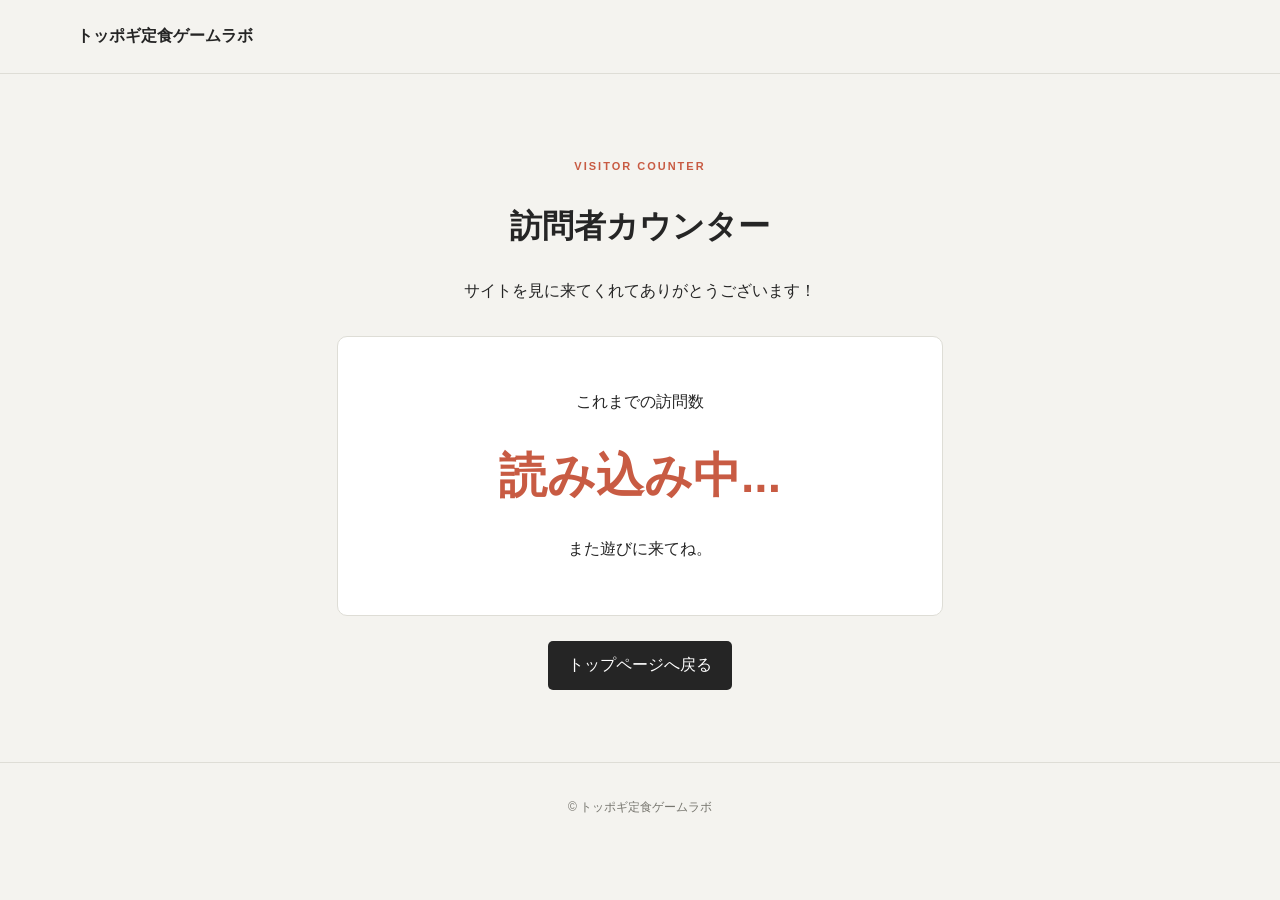
==== counter.html @ d7c63560 "Update counter.html" ====
<!DOCTYPE html>
<html lang="ja">
<head>
  <meta charset="UTF-8">
  <meta name="viewport" content="width=device-width, initial-scale=1.0">
  <meta name="description" content="トッポギ定食ゲームラボの訪問者カウンター">
  <title>訪問者カウンター | トッポギ定食ゲームラボ</title>
  <style>
    :root {
      --background: #f4f3ef;
      --surface: #ffffff;
      --text: #252525;
      --muted: #77766f;
      --accent: #c85b43;
      --border: #deddd6;
    }

    * { box-sizing: border-box; }

    body {
      margin: 0;
      background: var(--background);
      color: var(--text);
      font-family: -apple-system, BlinkMacSystemFont,
        "Noto Sans JP", "Yu Gothic", sans-serif;
      line-height: 1.8;
    }

    header, main, footer {
      padding: 22px 6%;
    }

    header {
      border-bottom: 1px solid var(--border);
    }

    header a, footer a {
      color: inherit;
      text-decoration: none;
    }

    main {
      max-width: 760px;
      margin: 50px auto;
      text-align: center;
    }

    .eyebrow {
      color: var(--accent);
      font-size: 11px;
      font-weight: bold;
      letter-spacing: 2px;
    }

    .counter-card {
      margin-top: 30px;
      padding: 35px 20px;
      background: var(--surface);
      border: 1px solid var(--border);
      border-radius: 10px;
    }

    .counter-number {
      margin: 16px 0;
      font-size: clamp(28px, 7vw, 48px);
      font-weight: bold;
      color: var(--accent);
    }

    .back-link {
      display: inline-block;
      margin-top: 25px;
      padding: 10px 20px;
      background: var(--text);
      color: white;
      border-radius: 5px;
      text-decoration: none;
    }

    footer {
      border-top: 1px solid var(--border);
      color: var(--muted);
      font-size: 12px;
      text-align: center;
    }
  </style>
</head>
<body>
  <header>
    <a href="index.html"><strong>トッポギ定食ゲームラボ</strong></a>
  </header>

  <main>
    <p class="eyebrow">VISITOR COUNTER</p>
    <h1>訪問者カウンター</h1>
    <p>サイトを見に来てくれてありがとうございます！</p>

    <section class="counter-card">
      <p>これまでの訪問数</p>
      <div class="counter-number" id="visits">読み込み中...</div>
      <p>また遊びに来てね。</p>
    </section>

    <a class="back-link" href="index.html">トップページへ戻る</a>
  </main>

  <footer>
    <p>© トッポギ定食ゲームラボ</p>
  </footer>

  <script
  data-goatcounter="https://toppogi.goatcounter.com/count"
  async src="https://gc.zgo.at/count.js">
</script>

<script>
  (function () {
    function showCount() {
      if (
        window.goatcounter &&
        typeof window.goatcounter.visit_count === "function"
      ) {
        window.goatcounter.visit_count({
          path: "TOTAL",
          append: "#visits"
        });
      } else {
        setTimeout(showCount, 200);
      }
    }

    showCount();
  })();
</script>
</body>
</html>
  
<script
  data-goatcounter="https://toppogi.goatcounter.com/count"
  async src="https://gc.zgo.at/count.js">
</script>

<script>
  (function () {
    function showCount() {
      if (
        window.goatcounter &&
        typeof window.goatcounter.visit_count === "function"
      ) {
        window.goatcounter.visit_count({
          path: "TOTAL",
          append: "#visits"
        });
      } else {
        setTimeout(showCount, 200);
      }
    }

    showCount();
  })();
</script>
</body>
</html>
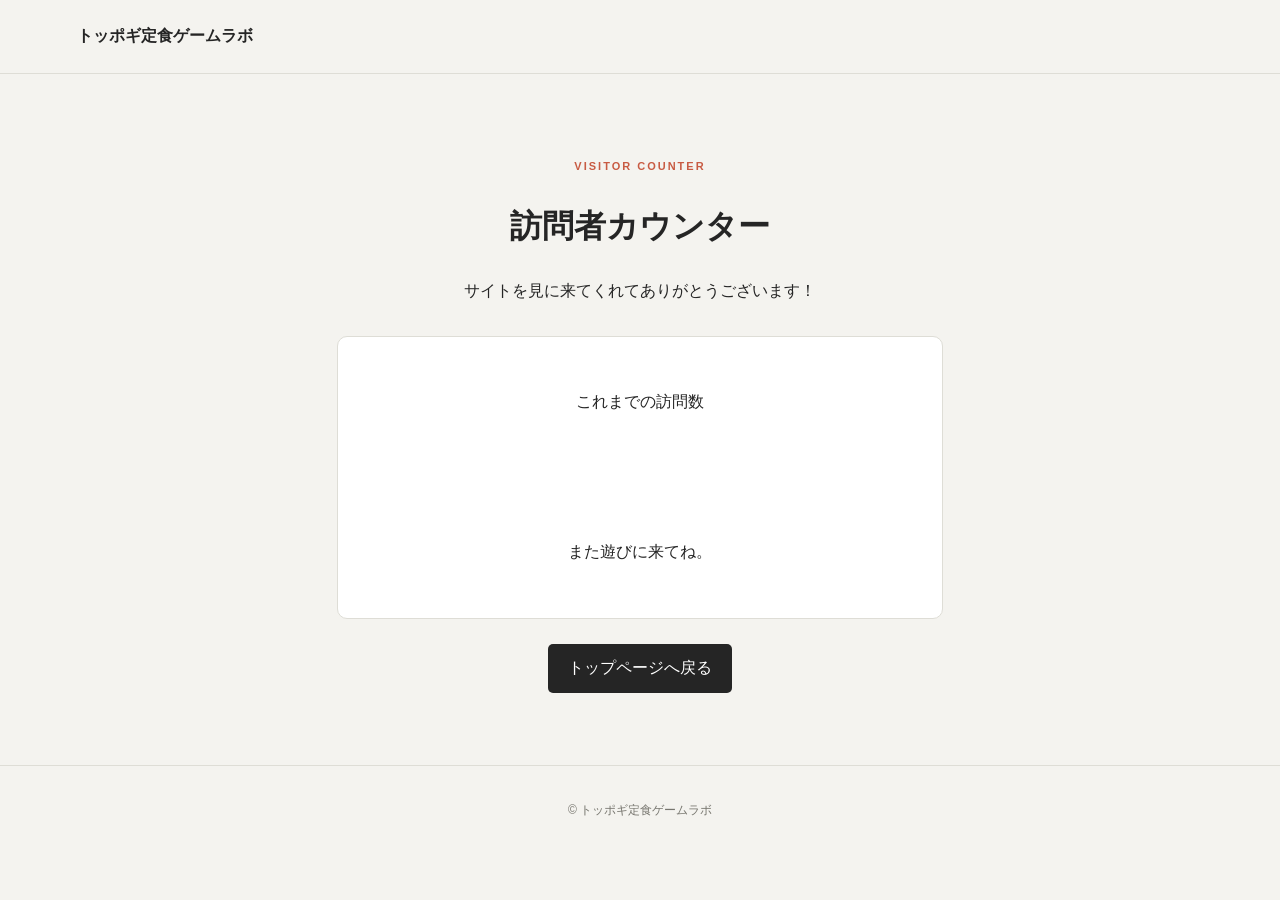
==== commit 7498f974: "Update counter.html" ====
--- a/counter.html
+++ b/counter.html
@@ -1,4 +1,3 @@
-
 <!DOCTYPE html>
 <html lang="ja">
 <head>
@@ -31,11 +30,14 @@
       padding: 22px 6%;
     }
 
-    header {
-      border-bottom: 1px solid var(--border);
+    header, footer {
+      border-color: var(--border);
+      border-style: solid;
     }
 
-    header a, footer a {
+    header { border-width: 0 0 1px; }
+
+    header a {
       color: inherit;
       text-decoration: none;
     }
@@ -79,7 +81,7 @@
     }
 
     footer {
-      border-top: 1px solid var(--border);
+      border-width: 1px 0 0;
       color: var(--muted);
       font-size: 12px;
       text-align: center;
@@ -98,7 +100,13 @@
 
     <section class="counter-card">
       <p>これまでの訪問数</p>
-      <div class="counter-number" id="visits">読み込み中...</div>
+     <iframe
+  src="https://toppogi.goatcounter.com/counter/TOTAL.html"
+  title="サイト全体の訪問数"
+  width="220"
+  height="80"
+  style="border: 0; max-width: 100%;"
+></iframe>
       <p>また遊びに来てね。</p>
     </section>
 
@@ -109,56 +117,25 @@
     <p>© トッポギ定食ゲームラボ</p>
   </footer>
 
-  <script
+ <script
   data-goatcounter="https://toppogi.goatcounter.com/count"
-  async src="https://gc.zgo.at/count.js">
+  async
+  src="https://gc.zgo.at/count.js">
 </script>
 
 <script>
-  (function () {
-    function showCount() {
-      if (
-        window.goatcounter &&
-        typeof window.goatcounter.visit_count === "function"
-      ) {
-        window.goatcounter.visit_count({
-          path: "TOTAL",
-          append: "#visits"
-        });
-      } else {
-        setTimeout(showCount, 200);
-      }
+  window.addEventListener("load", function () {
+    if (
+      window.goatcounter &&
+      typeof window.goatcounter.visit_count === "function"
+    ) {
+     window.goatcounter.visit_count({
+  path: "TOTAL",
+  append: "#visits",
+  no_cache: true
+});
     }
-
-    showCount();
-  })();
+  });
 </script>
 </body>
 </html>
-  
-<script
-  data-goatcounter="https://toppogi.goatcounter.com/count"
-  async src="https://gc.zgo.at/count.js">
-</script>
-
-<script>
-  (function () {
-    function showCount() {
-      if (
-        window.goatcounter &&
-        typeof window.goatcounter.visit_count === "function"
-      ) {
-        window.goatcounter.visit_count({
-          path: "TOTAL",
-          append: "#visits"
-        });
-      } else {
-        setTimeout(showCount, 200);
-      }
-    }
-
-    showCount();
-  })();
-</script>
-</body>
-</html>
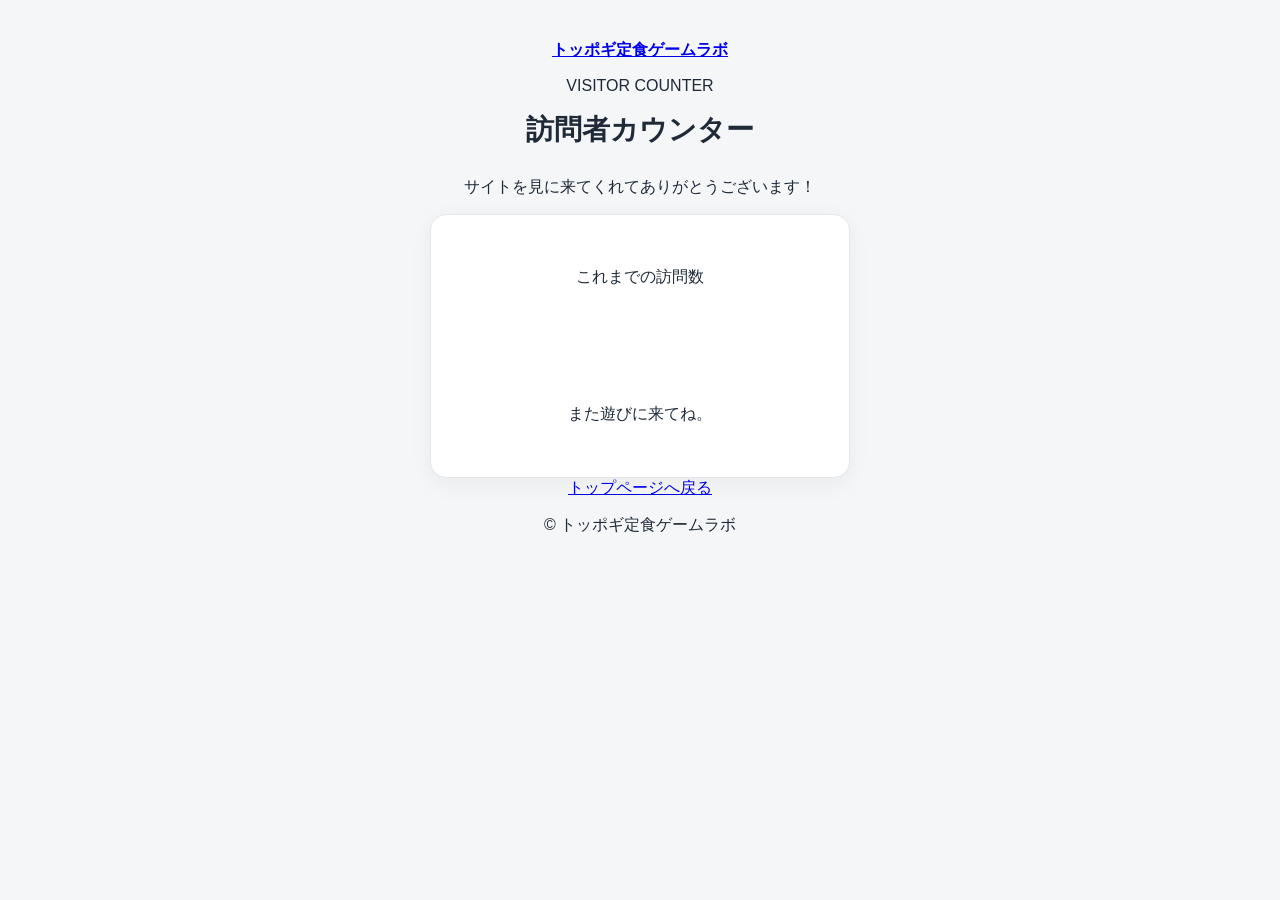
==== commit f2cbfcf8: "Refactor CSS styles in counter.html Refactor CSS styles for improved layout and design consistency." ====
--- a/counter.html
+++ b/counter.html
@@ -5,88 +5,89 @@
   <meta name="viewport" content="width=device-width, initial-scale=1.0">
   <meta name="description" content="トッポギ定食ゲームラボの訪問者カウンター">
   <title>訪問者カウンター | トッポギ定食ゲームラボ</title>
-  <style>
-    :root {
-      --background: #f4f3ef;
-      --surface: #ffffff;
-      --text: #252525;
-      --muted: #77766f;
-      --accent: #c85b43;
-      --border: #deddd6;
+ 
+<style>
+  * {
+    box-sizing: border-box;
+  }
+
+  body {
+    margin: 0;
+    padding: 40px 20px;
+    min-height: 100vh;
+    font-family: Arial, "Noto Sans JP", sans-serif;
+    background: #f4f6f8;
+    color: #1f2937;
+    text-align: center;
+  }
+
+  h1 {
+    margin: 0 0 28px;
+    font-size: 28px;
+    font-weight: 600;
+  }
+
+  .counter-card {
+    width: 100%;
+    max-width: 420px;
+    margin: 0 auto;
+    padding: 36px 24px;
+    background: #ffffff;
+    border: 1px solid #e5e7eb;
+    border-radius: 16px;
+    box-shadow: 0 6px 24px rgba(0, 0, 0, 0.05);
+  }
+
+  .counter-label {
+    margin: 0 0 12px;
+    color: #6b7280;
+    font-size: 15px;
+  }
+
+  .counter-number {
+    margin: 0;
+    color: #2563eb;
+    font-size: 48px;
+    font-weight: 700;
+    letter-spacing: 2px;
+    overflow-wrap: anywhere;
+  }
+
+  .counter-message {
+    margin: 24px 0 0;
+    padding-top: 20px;
+    border-top: 1px solid #e5e7eb;
+    color: #6b7280;
+    font-size: 14px;
+  }
+
+  .home-link {
+    display: inline-block;
+    margin-top: 28px;
+    color: #2563eb;
+    text-decoration: none;
+    font-size: 14px;
+  }
+
+  .home-link:hover {
+    text-decoration: underline;
+  }
+
+  @media (max-width: 480px) {
+    body {
+      padding: 28px 16px;
     }
 
-    * { box-sizing: border-box; }
-
-    body {
-      margin: 0;
-      background: var(--background);
-      color: var(--text);
-      font-family: -apple-system, BlinkMacSystemFont,
-        "Noto Sans JP", "Yu Gothic", sans-serif;
-      line-height: 1.8;
-    }
-
-    header, main, footer {
-      padding: 22px 6%;
-    }
-
-    header, footer {
-      border-color: var(--border);
-      border-style: solid;
-    }
-
-    header { border-width: 0 0 1px; }
-
-    header a {
-      color: inherit;
-      text-decoration: none;
-    }
-
-    main {
-      max-width: 760px;
-      margin: 50px auto;
-      text-align: center;
-    }
-
-    .eyebrow {
-      color: var(--accent);
-      font-size: 11px;
-      font-weight: bold;
-      letter-spacing: 2px;
-    }
-
-    .counter-card {
-      margin-top: 30px;
-      padding: 35px 20px;
-      background: var(--surface);
-      border: 1px solid var(--border);
-      border-radius: 10px;
+    h1 {
+      font-size: 24px;
     }
 
     .counter-number {
-      margin: 16px 0;
-      font-size: clamp(28px, 7vw, 48px);
-      font-weight: bold;
-      color: var(--accent);
+      font-size: 40px;
     }
+  }
+</style>
 
-    .back-link {
-      display: inline-block;
-      margin-top: 25px;
-      padding: 10px 20px;
-      background: var(--text);
-      color: white;
-      border-radius: 5px;
-      text-decoration: none;
-    }
-
-    footer {
-      border-width: 1px 0 0;
-      color: var(--muted);
-      font-size: 12px;
-      text-align: center;
-    }
-  </style>
 </head>
 <body>
   <header>
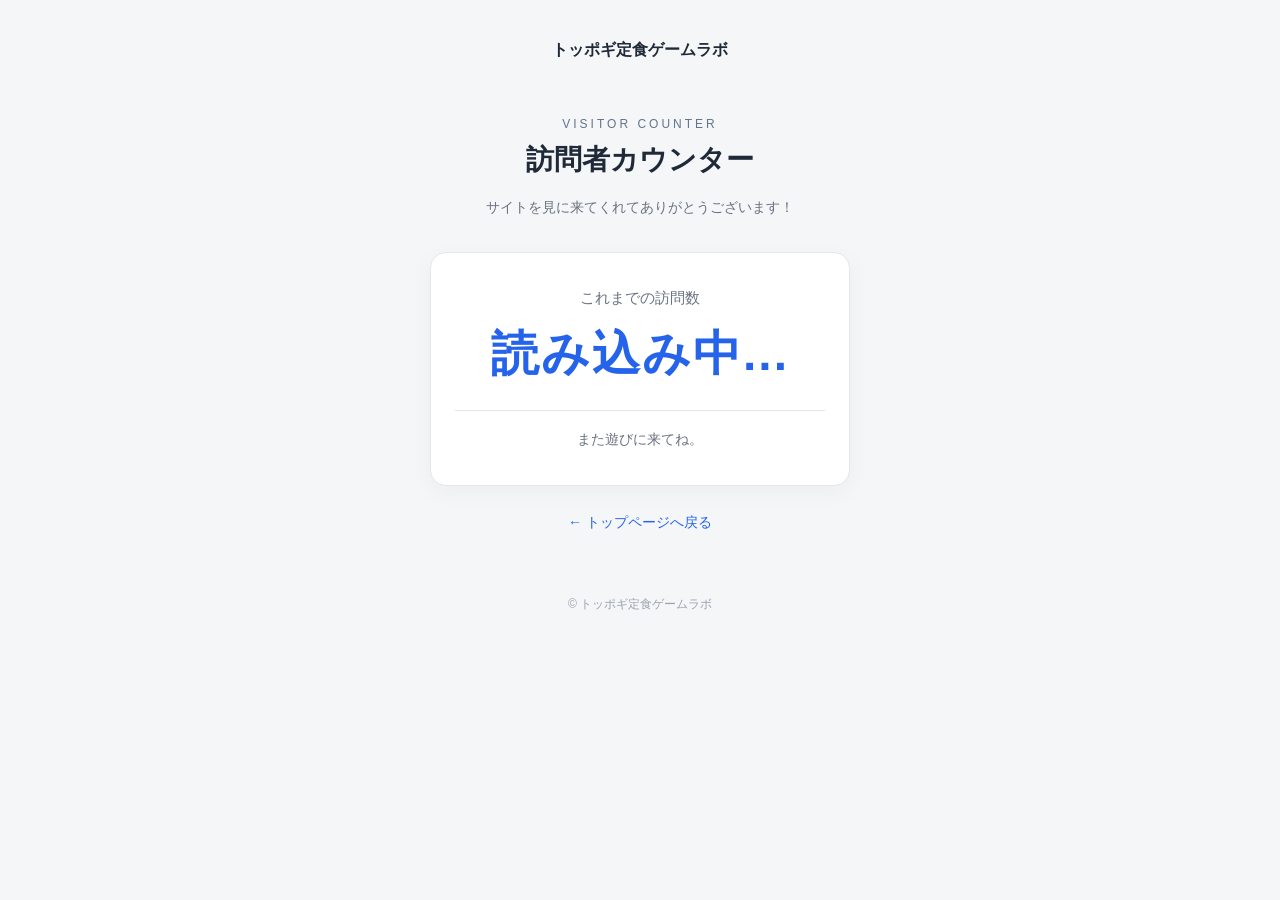
==== commit 7ec81188: "Refactor counter.html for improved layout and style Updated HTML structure and styling for visitor c" ====
--- a/counter.html
+++ b/counter.html
@@ -1,3 +1,4 @@
+
 <!DOCTYPE html>
 <html lang="ja">
 <head>
@@ -5,138 +6,193 @@
   <meta name="viewport" content="width=device-width, initial-scale=1.0">
   <meta name="description" content="トッポギ定食ゲームラボの訪問者カウンター">
   <title>訪問者カウンター | トッポギ定食ゲームラボ</title>
- 
-<style>
-  * {
-    box-sizing: border-box;
-  }
 
-  body {
-    margin: 0;
-    padding: 40px 20px;
-    min-height: 100vh;
-    font-family: Arial, "Noto Sans JP", sans-serif;
-    background: #f4f6f8;
-    color: #1f2937;
-    text-align: center;
-  }
+  <style>
+    * {
+      box-sizing: border-box;
+    }
 
-  h1 {
-    margin: 0 0 28px;
-    font-size: 28px;
-    font-weight: 600;
-  }
+    body {
+      margin: 0;
+      padding: 40px 20px;
+      min-height: 100vh;
+      font-family: Arial, "Noto Sans JP", sans-serif;
+      background: #f4f6f8;
+      color: #1f2937;
+      text-align: center;
+    }
 
-  .counter-card {
-    width: 100%;
-    max-width: 420px;
-    margin: 0 auto;
-    padding: 36px 24px;
-    background: #ffffff;
-    border: 1px solid #e5e7eb;
-    border-radius: 16px;
-    box-shadow: 0 6px 24px rgba(0, 0, 0, 0.05);
-  }
+    header {
+      margin-bottom: 56px;
+    }
 
-  .counter-label {
-    margin: 0 0 12px;
-    color: #6b7280;
-    font-size: 15px;
-  }
+    header a {
+      color: #1f2937;
+      font-size: 16px;
+      text-decoration: none;
+    }
 
-  .counter-number {
-    margin: 0;
-    color: #2563eb;
-    font-size: 48px;
-    font-weight: 700;
-    letter-spacing: 2px;
-    overflow-wrap: anywhere;
-  }
+    header a:hover {
+      color: #2563eb;
+    }
 
-  .counter-message {
-    margin: 24px 0 0;
-    padding-top: 20px;
-    border-top: 1px solid #e5e7eb;
-    color: #6b7280;
-    font-size: 14px;
-  }
+    main {
+      width: 100%;
+      max-width: 600px;
+      margin: 0 auto;
+    }
 
-  .home-link {
-    display: inline-block;
-    margin-top: 28px;
-    color: #2563eb;
-    text-decoration: none;
-    font-size: 14px;
-  }
-
-  .home-link:hover {
-    text-decoration: underline;
-  }
-
-  @media (max-width: 480px) {
-    body {
-      padding: 28px 16px;
+    .eyebrow {
+      margin-bottom: 10px;
+      color: #64748b;
+      font-size: 12px;
+      letter-spacing: 3px;
     }
 
     h1 {
-      font-size: 24px;
+      margin: 0 0 16px;
+      font-size: 28px;
+      font-weight: 600;
+    }
+
+    .intro {
+      margin-bottom: 32px;
+      color: #6b7280;
+      font-size: 14px;
+      line-height: 1.8;
+    }
+
+    .counter-card {
+      width: 100%;
+      max-width: 420px;
+      margin: 0 auto;
+      padding: 36px 24px;
+      background: #ffffff;
+      border: 1px solid #e5e7eb;
+      border-radius: 16px;
+      box-shadow: 0 6px 24px rgba(0, 0, 0, 0.04);
+    }
+
+    .counter-label {
+      margin: 0 0 14px;
+      color: #6b7280;
+      font-size: 15px;
     }
 
     .counter-number {
-      font-size: 40px;
+      margin: 0;
+      color: #2563eb;
+      font-size: 48px;
+      font-weight: 700;
+      letter-spacing: 2px;
+      overflow-wrap: anywhere;
     }
-  }
-</style>
 
+    .counter-message {
+      margin: 24px 0 0;
+      padding-top: 20px;
+      border-top: 1px solid #e5e7eb;
+      color: #6b7280;
+      font-size: 14px;
+    }
+
+    .back-link {
+      display: inline-block;
+      margin-top: 28px;
+      color: #2563eb;
+      font-size: 14px;
+      text-decoration: none;
+    }
+
+    .back-link:hover {
+      text-decoration: underline;
+    }
+
+    footer {
+      margin-top: 64px;
+      color: #9ca3af;
+      font-size: 12px;
+    }
+
+    @media (max-width: 480px) {
+      body {
+        padding: 28px 16px;
+      }
+
+      header {
+        margin-bottom: 40px;
+      }
+
+      h1 {
+        font-size: 24px;
+      }
+
+      .counter-number {
+        font-size: 40px;
+      }
+    }
+  </style>
 </head>
+
 <body>
   <header>
-    <a href="index.html"><strong>トッポギ定食ゲームラボ</strong></a>
+    <a href="index.html">
+      <strong>トッポギ定食ゲームラボ</strong>
+    </a>
   </header>
 
   <main>
     <p class="eyebrow">VISITOR COUNTER</p>
+
     <h1>訪問者カウンター</h1>
-    <p>サイトを見に来てくれてありがとうございます！</p>
+
+    <p class="intro">
+      サイトを見に来てくれてありがとうございます！
+    </p>
 
     <section class="counter-card">
-      <p>これまでの訪問数</p>
-     <iframe
-  src="https://toppogi.goatcounter.com/counter/TOTAL.html"
-  title="サイト全体の訪問数"
-  width="220"
-  height="80"
-  style="border: 0; max-width: 100%;"
-></iframe>
-      <p>また遊びに来てね。</p>
+      <p class="counter-label">これまでの訪問数</p>
+
+      <div class="counter-number" id="visits">
+        読み込み中...
+      </div>
+
+      <p class="counter-message">
+        また遊びに来てね。
+      </p>
     </section>
 
-    <a class="back-link" href="index.html">トップページへ戻る</a>
+    <a class="back-link" href="index.html">
+      ← トップページへ戻る
+    </a>
   </main>
 
   <footer>
     <p>© トッポギ定食ゲームラボ</p>
   </footer>
 
- <script
-  data-goatcounter="https://toppogi.goatcounter.com/count"
-  async
-  src="https://gc.zgo.at/count.js">
-</script>
+  <!-- GoatCounterの読み込み -->
+  <script
+    data-goatcounter="https://toppogi.goatcounter.com/count"
+    async
+    src="https://gc.zgo.at/count.js">
+  </script>
 
-<script>
-  window.addEventListener("load", function () {
-    if (
-      window.goatcounter &&
-      typeof window.goatcounter.visit_count === "function"
-    ) {
-     window.goatcounter.visit_count({
-  path: "TOTAL",
-  append: "#visits",
-  no_cache: true
-});
-    }
-  });
-</script>
+  <!-- 訪問数の表示 -->
+  <script>
+    var counterTimer = setInterval(function () {
+      if (
+        window.goatcounter &&
+        typeof window.goatcounter.visit_count === "function"
+      ) {
+        clearInterval(counterTimer);
+
+        window.goatcounter.visit_count({
+          path: "TOTAL",
+          append: "#visits"
+        });
+      }
+    }, 100);
+  </script>
 </body>
 </html>
